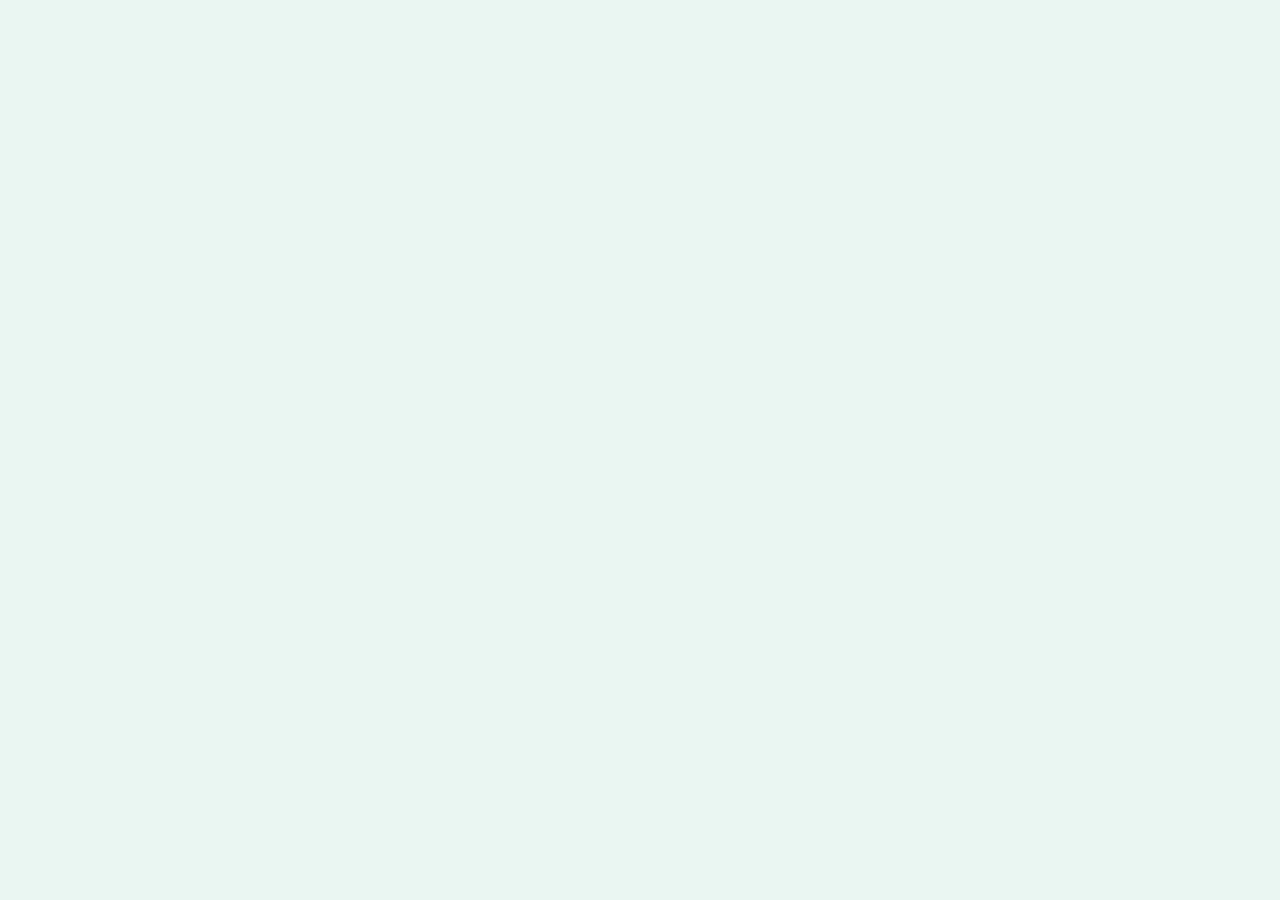
==== index.html @ 56ff5b01 "feat: index.html para GitHub Pages Co-Authored-By: Claude Opus 5.5 <noreply@anthropic.com>" ====
<!DOCTYPE html>
<html lang="es">
<head>
<meta charset="utf-8">
<meta name="viewport" content="width=device-width, initial-scale=1">
<title>Atardecer Deportivo — rediseño</title>
<meta http-equiv="refresh" content="0; url=Atardecer%20Deportivo%20-%20Pizarra.dc.html">
<style>body{margin:0;background:#0F1220;color:#fff;font:16px Inter,system-ui,sans-serif;display:grid;place-items:center;min-height:100vh}a{color:#9BE15D}</style>
</head>
<body>
<p><a href="Atardecer%20Deportivo%20-%20Pizarra.dc.html">Ver diseño Pizarra</a> · <a href="Atardecer%20Deportivo%20-%203%20Ideas.dc.html">Ver las 3 ideas</a></p>
</body>
</html>
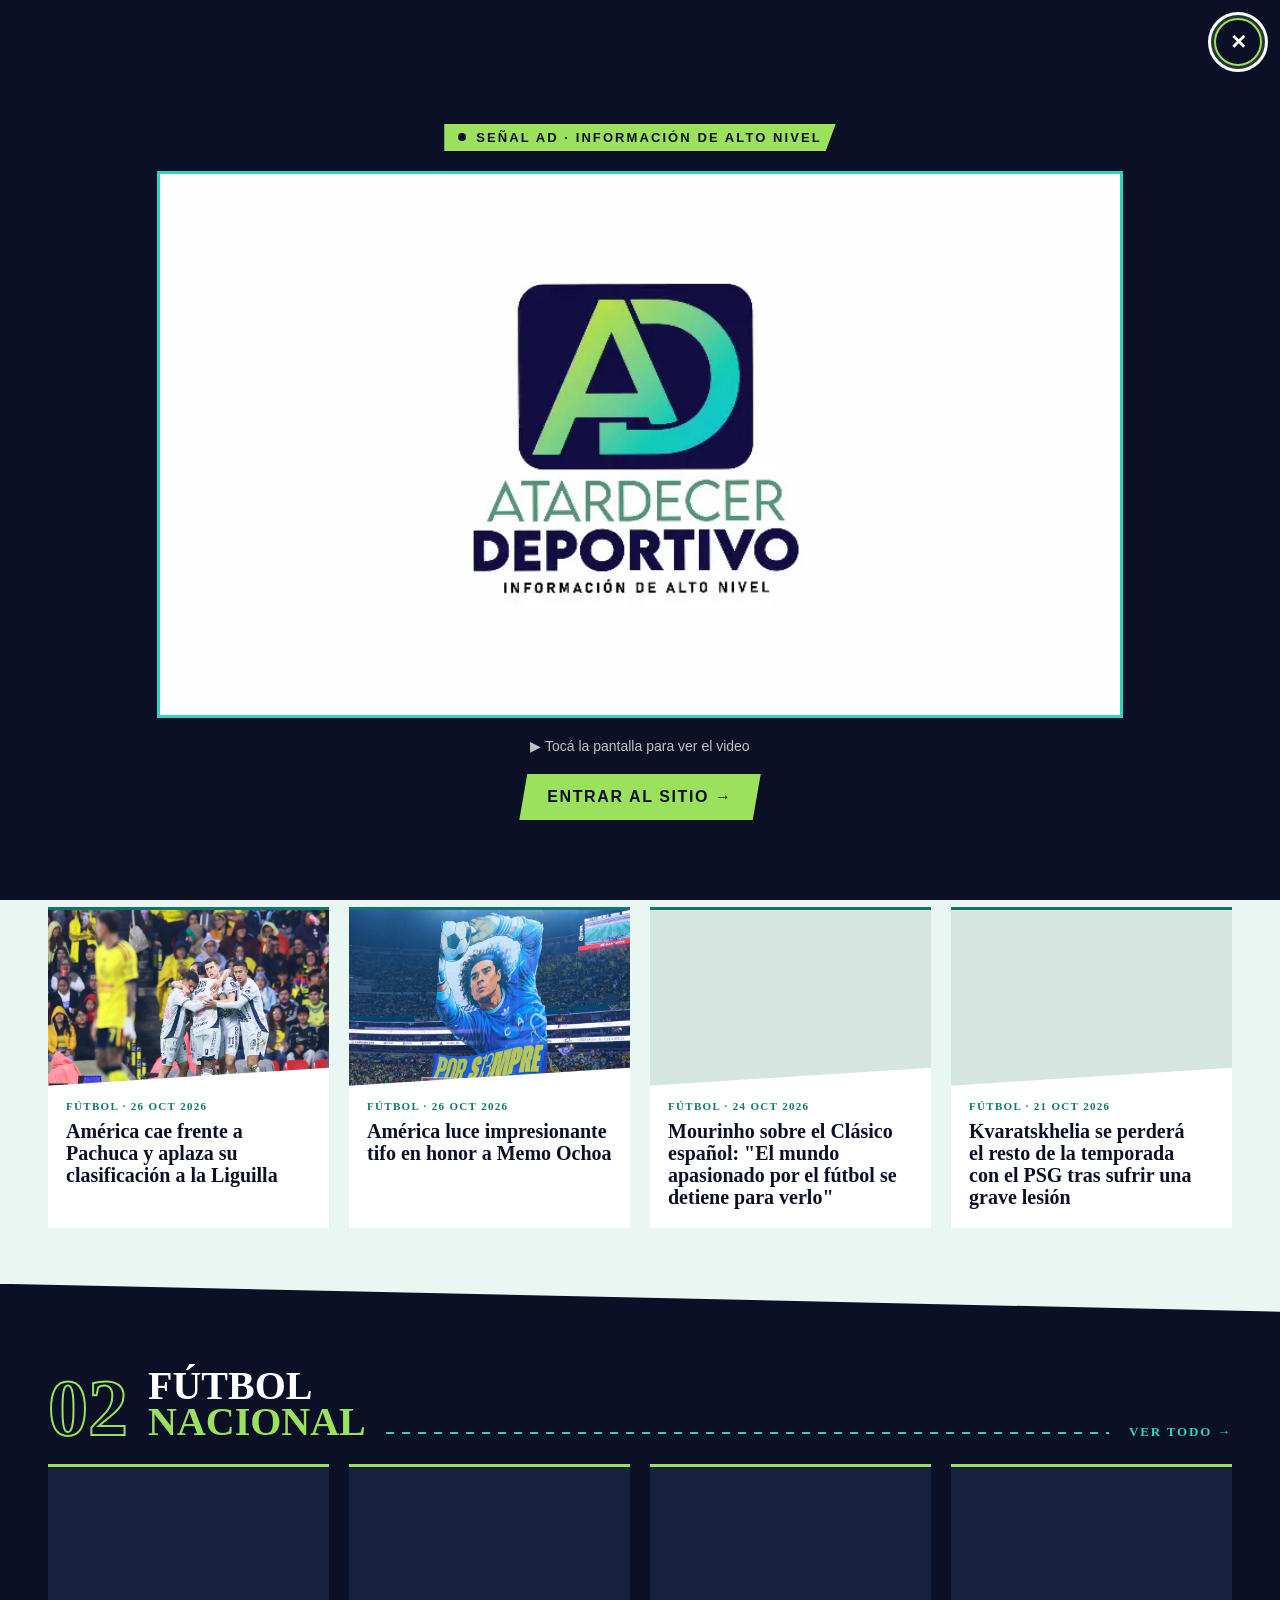
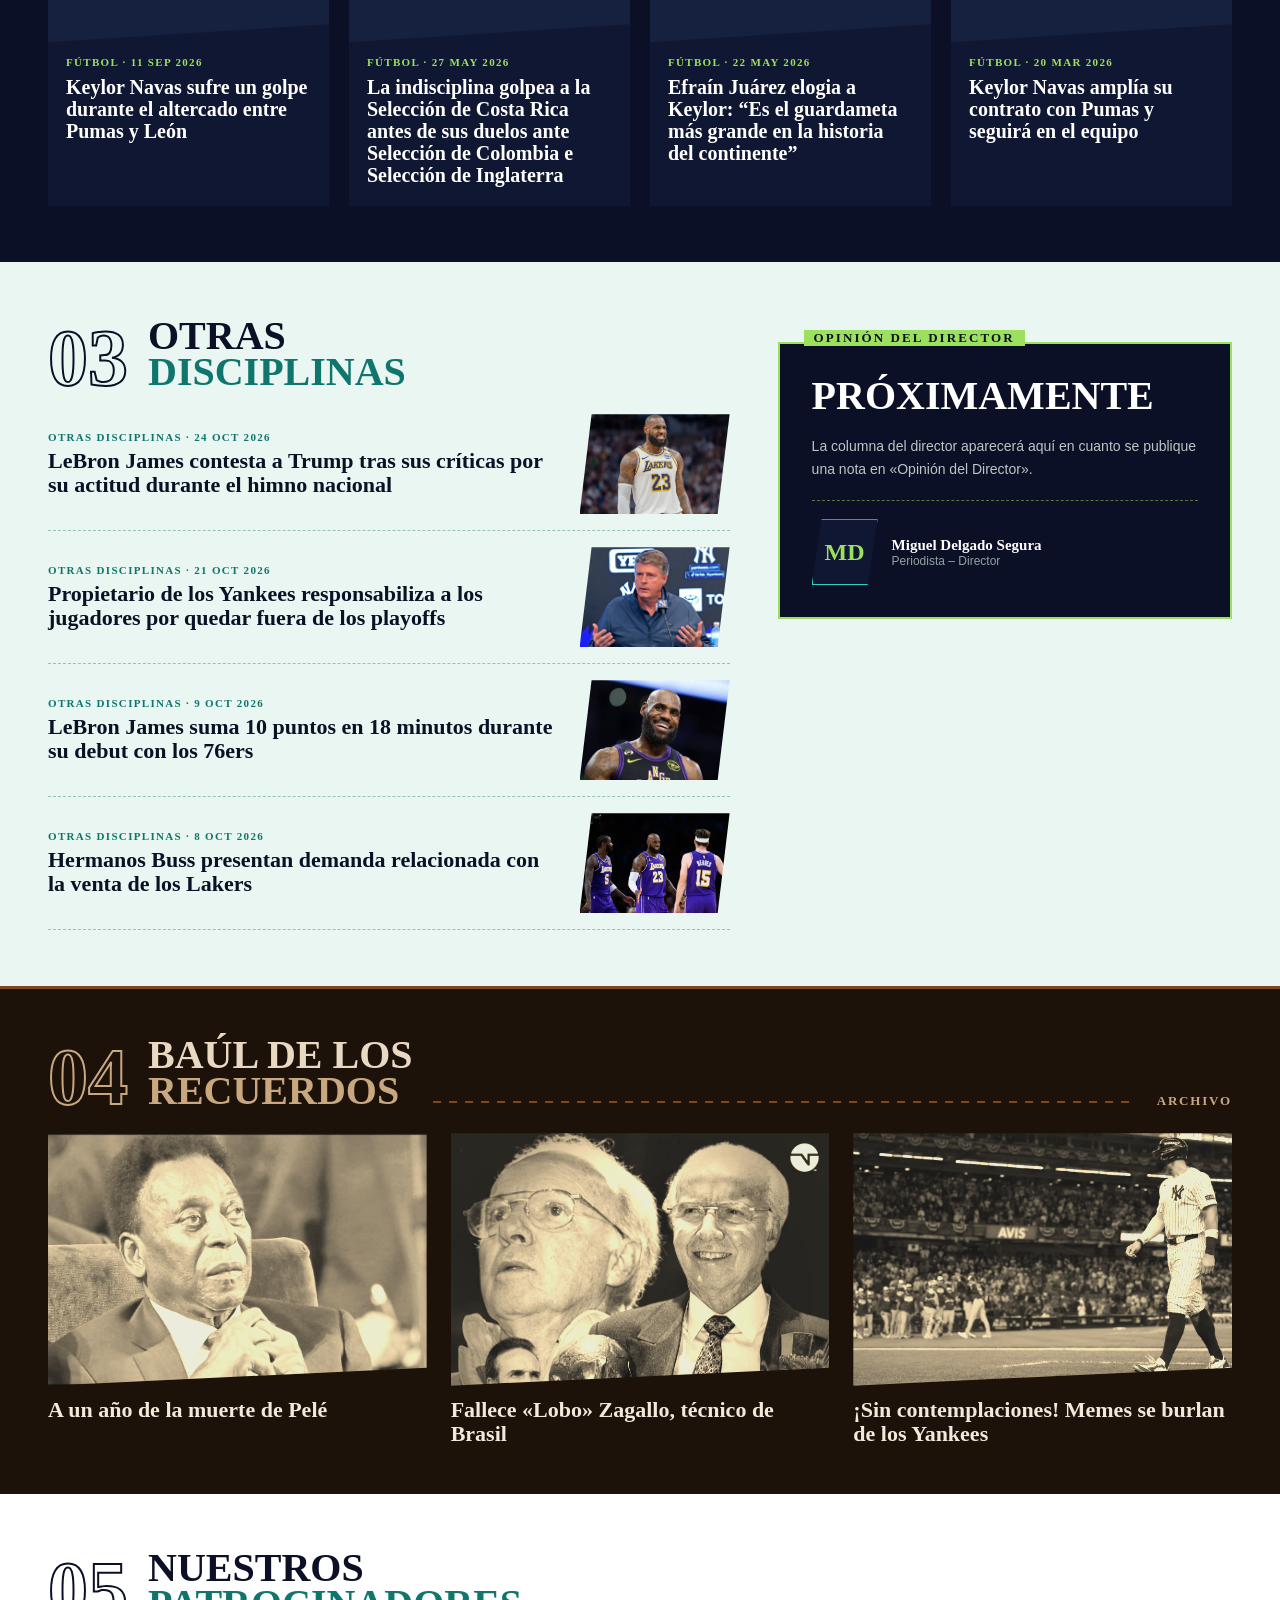
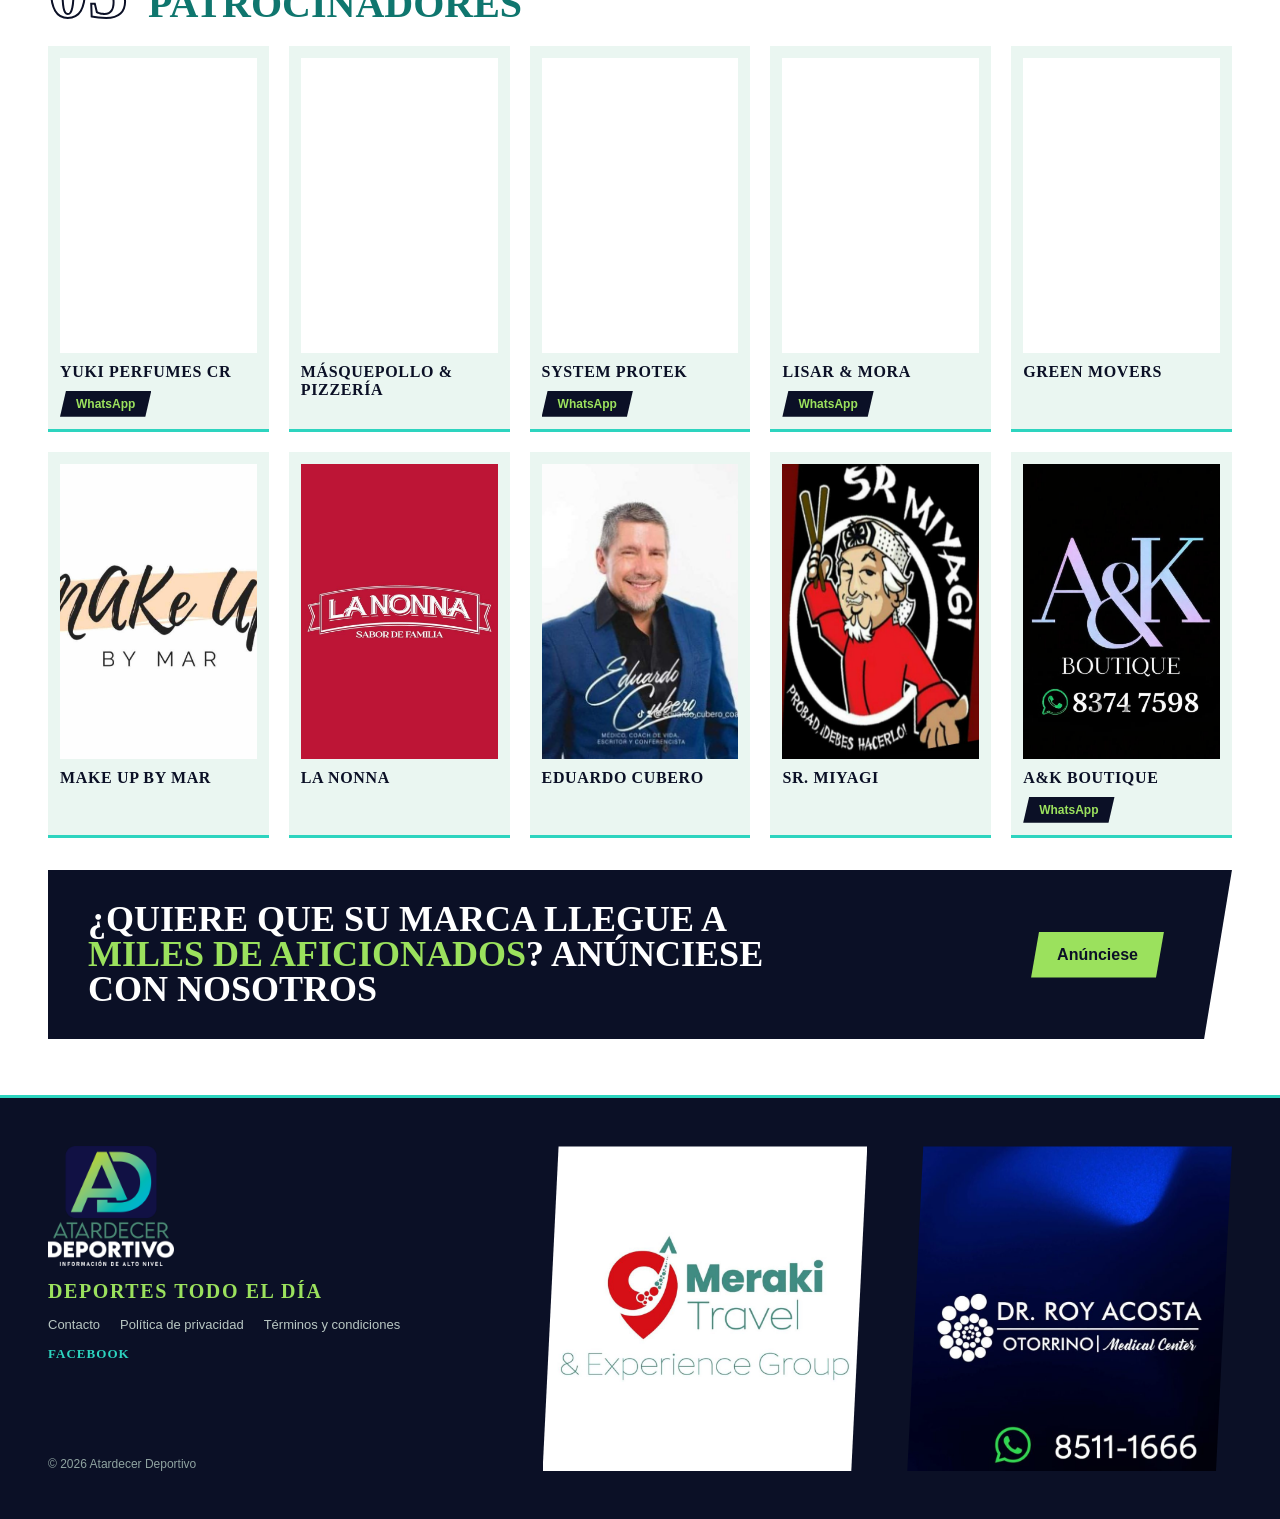
==== commit 87bbba90: "perf: portada pre-armada y video de entrada que siempre arranca - index.html ahora es la portada Piz" ====
--- a/index.html
+++ b/index.html
@@ -3,11 +3,286 @@
 <head>
 <meta charset="utf-8">
 <meta name="viewport" content="width=device-width, initial-scale=1">
-<title>Atardecer Deportivo — rediseño</title>
-<meta http-equiv="refresh" content="0; url=Atardecer%20Deportivo%20-%20Pizarra.dc.html">
-<style>body{margin:0;background:#0F1220;color:#fff;font:16px Inter,system-ui,sans-serif;display:grid;place-items:center;min-height:100vh}a{color:#9BE15D}</style>
+<title>Atardecer Deportivo — Información de alto nivel</title>
+<meta name="description" content="Fútbol nacional, internacional y otras disciplinas, todos los días.">
+<link rel="preload" as="image" href="assets/video/senal-atardecer.webp">
+<link rel="preconnect" href="https://fonts.googleapis.com">
+<link href="https://fonts.googleapis.com/css2?family=Barlow+Condensed:wght@600;700;800&family=Inter:wght@400;500;600;700&family=Oswald:wght@500;600;700&display=swap" rel="stylesheet">
+<style>
+body{margin:0;background:#EAF6F1;font-family:Inter,sans-serif;color:#0F1220}
+a{color:#C2410C;text-decoration:none}a:hover{color:#9A3412}
+@keyframes ticker{from{transform:translateX(0)}to{transform:translateX(-50%)}}
+img{display:block}
+html{scroll-behavior:smooth}
+[id]{scroll-margin-top:12px}
+.pz-nav a{color:inherit;border-bottom:3px solid transparent;padding-bottom:4px}
+.pz-nav a:hover,.pz-nav a.pz-active{color:#9BE15D;border-bottom-color:#9BE15D}
+.pz-flash{outline:3px solid #9BE15D;outline-offset:4px}
+.pz-sbox{position:fixed;inset:0;z-index:100;background:rgba(11,16,38,.72);display:flex;justify-content:center;align-items:flex-start;padding:72px 16px 16px}
+.pz-sbox[hidden]{display:none}
+.pz-spanel{width:100%;max-width:640px;background:#0B1026;border:2px solid #2DD4BF;color:#fff;font-family:Inter,sans-serif}
+.pz-spanel input{width:100%;box-sizing:border-box;border:0;border-bottom:1px solid rgba(255,255,255,.15);background:transparent;color:#fff;font:600 18px Inter,sans-serif;padding:16px 18px;outline:none}
+.pz-spanel ul{list-style:none;margin:0;padding:6px 0;max-height:60vh;overflow:auto}
+.pz-spanel li button{all:unset;display:block;width:100%;box-sizing:border-box;padding:10px 18px;font:700 17px/1.2 'Barlow Condensed',sans-serif;cursor:pointer}
+.pz-spanel li button:hover,.pz-spanel li button:focus{background:#16203F;color:#9BE15D}
+.pz-spanel .pz-empty{padding:12px 18px;color:#8FA3A0;font-size:14px}
+@media (prefers-reduced-motion:reduce){html{scroll-behavior:auto}}
+
+/* ---- Tablet y teléfono: los estilos del diseño van en línea, por eso estas reglas usan !important ---- */
+@media (max-width:1100px){
+.pz-grid4{grid-template-columns:repeat(2,1fr)!important}
+.pz-grid5{grid-template-columns:repeat(3,1fr)!important}
+.pz-hero-title{font-size:44px!important}
+.pz-nav{gap:16px!important;font-size:14px!important}
+}
+@media (max-width:900px){
+.pz-col,.pz-page{width:100%!important;min-width:0}
+.pz-topbar{padding:8px 16px!important}
+.pz-mainbar{padding:10px 16px 0!important;flex-wrap:wrap;gap:8px!important}
+.pz-logo{height:64px!important;margin:0!important}
+.pz-nav{order:3;width:100%;overflow-x:auto;gap:20px!important;padding:6px 0 10px;scrollbar-width:none;-webkit-overflow-scrolling:touch}
+.pz-nav::-webkit-scrollbar{display:none}
+.pz-nav>a{flex:none}
+.pz-ticker-label{padding:8px 16px!important;font-size:12px!important}
+.pz-hero{grid-template-columns:1fr!important}
+.pz-hero-main{clip-path:none!important;aspect-ratio:auto!important}
+.pz-hero-main>img{aspect-ratio:16/10;height:auto!important}
+.pz-hero-box{position:static!important;clip-path:none!important;padding:20px 16px 24px!important}
+.pz-hero-title{font-size:34px!important}
+.pz-hero-side{margin-left:0!important;padding:0 16px!important}
+.pz-side-item{grid-template-columns:36px 1fr 84px!important;gap:12px!important}
+.pz-side-num{font-size:32px!important}
+.pz-pad{padding-left:16px!important;padding-right:16px!important}
+.pz-sec{padding-top:40px!important}
+.pz-dark,.pz-baul{margin-top:40px!important}
+.pz-dark{padding-top:56px!important;padding-bottom:40px!important;clip-path:polygon(0 0,100% 16px,100% 100%,0 100%)!important}
+.pz-baul,.pz-sponsors{padding-top:40px!important;padding-bottom:40px!important}
+.pz-head{gap:12px!important}
+.pz-num{font-size:52px!important}
+.pz-h2{font-size:28px!important}
+.pz-line{display:none!important}
+.pz-split{grid-template-columns:1fr!important;gap:32px!important}
+.pz-row{grid-template-columns:1fr 110px!important;gap:14px!important}
+.pz-opinion{padding:28px 20px 24px!important}
+.pz-op-title{font-size:30px!important}
+.pz-grid3{grid-template-columns:1fr!important}
+.pz-cta{flex-direction:column;align-items:flex-start!important;clip-path:none!important;padding:24px!important}
+.pz-cta-text{font-size:26px!important}
+.pz-cta-btn{margin-right:0!important}
+.pz-footer{grid-template-columns:1fr 1fr!important;gap:24px!important;padding:32px 16px!important}
+.pz-footer>div:first-child{grid-column:1/-1}
+.pz-foot-links{flex-wrap:wrap;gap:8px 20px!important}
+}
+@media (max-width:600px){
+.pz-grid4{grid-template-columns:1fr!important}
+.pz-grid5{grid-template-columns:repeat(2,1fr)!important}
+.pz-topbar>span{display:none}
+.pz-topbar{justify-content:flex-end!important}
+.pz-hero-title{font-size:30px!important}
+}
+@media (prefers-reduced-motion:reduce){.pz-ticker-track{animation:none!important}}
+</style>
+<style>
+/* Portada de entrada: video de marca a pantalla completa, una vez por visita */
+html.ad-intro-open{overflow:hidden}
+/* lo que se anima detrás se detiene mientras corre el video, para no robarle cuadros */
+html.ad-intro-open .pz-ticker-track,html.ad-intro-open .ticker__items{animation-play-state:paused!important}
+.ad-intro{position:fixed;inset:0;z-index:1000;background:#0B1026;display:flex;flex-direction:column;align-items:center;justify-content:center;gap:20px;padding:72px 16px 28px;font-family:Inter,sans-serif;color:#fff;cursor:pointer;transition:opacity .3s ease}
+.ad-intro.is-leaving{opacity:0}
+.ad-intro__kicker{display:flex;align-items:center;gap:10px;background:#9BE15D;color:#0B1026;font:800 13px 'Barlow Condensed',sans-serif;text-transform:uppercase;letter-spacing:.16em;padding:6px 14px;clip-path:polygon(0 0,100% 0,calc(100% - 10px) 100%,0 100%)}
+.ad-intro__dot{width:8px;height:8px;border-radius:50%;background:#0B1026}
+.ad-intro__frame{position:relative;width:min(960px,100%,calc((100vh - 230px) * 1.774));width:min(960px,100%,calc((100svh - 230px) * 1.774));border:3px solid #2DD4BF;background:#fff}
+.ad-intro__video{display:block;width:100%;height:auto;aspect-ratio:848/478;background:#fff}
+.ad-intro__bar{position:absolute;left:0;bottom:0;height:5px;width:100%;background:#9BE15D;transform-origin:left;transform:scaleX(0);transition:transform .25s linear}
+.ad-intro__hint{font-size:14px;color:#B9C7C3}
+.ad-intro__hint[hidden]{display:none}
+.ad-intro__enter{border:0;cursor:pointer;background:#9BE15D;color:#0B1026;font:800 16px 'Barlow Condensed',sans-serif;text-transform:uppercase;letter-spacing:.1em;padding:14px 28px;clip-path:polygon(8px 0,100% 0,calc(100% - 8px) 100%,0 100%)}
+.ad-intro.is-ended .ad-intro__enter{animation:ad-intro-pulse 1.2s ease-in-out infinite}
+@keyframes ad-intro-pulse{50%{transform:scale(1.06)}}
+.ad-intro__close{position:absolute;top:18px;right:18px;width:48px;height:48px;border-radius:50%;border:2px solid #9BE15D;background:#0B1026;color:#fff;font:700 20px/1 Inter,sans-serif;cursor:pointer;display:grid;place-items:center;box-shadow:0 0 0 4px rgba(155,225,93,.18)}
+.ad-intro__close:hover{background:#9BE15D;color:#0B1026}
+.ad-intro button:focus-visible{outline:3px solid #fff;outline-offset:3px}
+@media (max-width:600px){.ad-intro{gap:16px;padding-top:80px}.ad-intro__close{top:14px;right:14px}.ad-intro__enter{font-size:15px;padding:12px 22px}}
+@media (prefers-reduced-motion:reduce){.ad-intro{transition:none}.ad-intro.is-ended .ad-intro__enter{animation:none}.ad-intro__bar{transition:none}}
+</style>
 </head>
 <body>
-<p><a href="Atardecer%20Deportivo%20-%20Pizarra.dc.html">Ver diseño Pizarra</a> · <a href="Atardecer%20Deportivo%20-%203%20Ideas.dc.html">Ver las 3 ideas</a></p>
+<div id="ad-intro" class="ad-intro" role="dialog" aria-modal="true" aria-label="Presentación de Atardecer Deportivo">
+  <span class="ad-intro__kicker"><span class="ad-intro__dot"></span>Señal AD · Información de alto nivel</span>
+  <div class="ad-intro__frame">
+    <video class="ad-intro__video" data-src="assets/video/senal-atardecer.mp4" poster="assets/video/senal-atardecer.webp" muted playsinline preload="auto" width="848" height="478" aria-label="Video de presentación de Atardecer Deportivo"></video>
+    <span class="ad-intro__bar" aria-hidden="true"></span>
+  </div>
+  <span class="ad-intro__hint" hidden>🔊 Tocá la pantalla para escuchar el sonido</span>
+  <button type="button" class="ad-intro__enter">Entrar al sitio →</button>
+  <button type="button" class="ad-intro__close" aria-label="Cerrar y entrar al sitio">✕</button>
+</div>
+<script>
+// Portada de entrada: sale una vez por visita (pestaña). Con la ✕, «Entrar al sitio» o Esc se entra al portal.
+// Arranca de inmediato y con sonido. Si el navegador no permite audio sin un toque previo, arranca sin sonido y el
+// audio se activa —desde el inicio— con el primer toque. Si el teléfono bloquea todo (iPhone en ahorro de batería),
+// el primer toque lo reproduce.
+(() => {
+  const box = document.getElementById('ad-intro');
+  if (!box) return;
+  let seen = false;
+  try { seen = !!sessionStorage.getItem('ad-intro'); } catch (e) { /* sin almacenamiento: se muestra */ }
+  if (seen) { box.remove(); return; }
+  try { sessionStorage.setItem('ad-intro', '1'); } catch (e) { /* idem */ }
+
+  const root = document.documentElement;
+  const v = box.querySelector('.ad-intro__video');
+  const bar = box.querySelector('.ad-intro__bar');
+  const hint = box.querySelector('.ad-intro__hint');
+  const btns = [...box.querySelectorAll('button')];
+  const opener = document.activeElement;
+  root.classList.add('ad-intro-open');
+
+  const say = text => { hint.textContent = text; hint.hidden = !text; };
+  v.src = v.dataset.src;
+  v.muted = false;
+  v.play().then(() => say('')).catch(() => {
+    v.muted = true;
+    v.play()
+      .then(() => say('🔊 Tocá la pantalla para activar el sonido'))
+      .catch(() => say('▶ Tocá la pantalla para ver el video'));
+  });
+
+  // Primer gesto: activa el sonido y vuelve al inicio para que se escuche completo.
+  function unlock(e) {
+    if (e.target.closest && e.target.closest('.ad-intro__close, .ad-intro__enter')) return;
+    if (!v.muted && !v.paused) return;
+    if (v.currentTime > 0.3 || v.ended) v.currentTime = 0;
+    v.muted = false;
+    v.play().then(() => say('')).catch(() => {});
+  }
+  function close() {
+    if (box.classList.contains('is-leaving')) return;
+    v.pause();
+    box.classList.add('is-leaving');
+    root.classList.remove('ad-intro-open');
+    document.removeEventListener('keydown', onKey);
+    setTimeout(() => box.remove(), 300);
+    if (opener && opener.focus) opener.focus();
+  }
+  function onKey(e) {
+    if (e.key === 'Escape') return close();
+    if (e.key === 'Tab') {
+      const i = btns.indexOf(document.activeElement);
+      const next = e.shiftKey ? (i <= 0 ? btns.length - 1 : i - 1) : (i + 1) % btns.length;
+      e.preventDefault();
+      btns[next].focus();
+      return;
+    }
+    if (e.key !== 'Enter' && e.key !== ' ') unlock(e);
+  }
+
+  v.addEventListener('timeupdate', () => { bar.style.transform = 'scaleX(' + (v.currentTime / (v.duration || 10)) + ')'; });
+  v.addEventListener('ended', () => box.classList.add('is-ended'));
+  v.addEventListener('play', () => box.classList.remove('is-ended'));
+  box.addEventListener('click', unlock);
+  box.querySelector('.ad-intro__close').addEventListener('click', close);
+  box.querySelector('.ad-intro__enter').addEventListener('click', close);
+  document.addEventListener('keydown', onKey);
+  box.querySelector('.ad-intro__close').focus({ preventScroll: true });
+})();
+</script>
+<div id="dc-root">
+<div class="sc-host" data-sc-name="Atardecer Deportivo - Pizarra"><div data-dc-tpl="4" id="pizarra" style="display: flex; justify-content: center;">
+  <div data-dc-tpl="5" class="pz-col" style="display: flex; flex-direction: column; gap: 12px;">
+    
+    <div data-dc-tpl="6" id="inicio" class="pz-page" style="width: 100%; max-width: 1280px; background: rgb(234, 246, 241); color: rgb(11, 16, 38); font-family: Inter, sans-serif;">
+      <div data-dc-tpl="7" style="background: rgb(11, 16, 38); color: rgb(255, 255, 255);"><div data-dc-tpl="8" class="pz-topbar" style="display: flex; justify-content: space-between; align-items: center; padding: 8px 48px; font-size: 12px; color: rgb(143, 163, 160); border-bottom: 1px solid rgba(255, 255, 255, 0.08);"><span data-dc-tpl="9" style="text-transform: capitalize;"><span class="sc-interp">jueves, 29 de octubre de 2026</span></span><div data-dc-tpl="10" style="display: flex; gap: 14px; align-items: center;"><a data-dc-tpl="11" href="https://www.facebook.com/atardecerdeportivoCR" target="_blank" rel="noopener" style="color: rgb(255, 255, 255); font-weight: 600;">Facebook</a><a data-dc-tpl="12" href="#anunciese" style="background: rgb(155, 225, 93); color: rgb(11, 16, 38); padding: 6px 14px; font-weight: 700; clip-path: polygon(8px 0px, 100% 0px, calc(100% - 8px) 100%, 0px 100%);">Anúnciese</a></div></div>
+      <div data-dc-tpl="13" class="pz-mainbar" style="display: flex; justify-content: space-between; align-items: center; padding: 16px 48px; gap: 24px;"><img data-dc-tpl="14" src="assets/logo-oscuro.png" alt="Atardecer Deportivo" class="pz-logo" style="height: 92px; width: auto; margin: -14px 0px;" decoding="async"><nav data-dc-tpl="15" class="pz-nav" style="display: flex; gap: 26px; font: 700 15px &quot;Barlow Condensed&quot;; text-transform: uppercase; letter-spacing: 0.08em; white-space: nowrap;"><a data-dc-tpl="16" href="#inicio" class="pz-active">Inicio</a><a data-dc-tpl="17" href="#nacional">Fútbol Nacional</a><a data-dc-tpl="18" href="#internacional">Fútbol Internacional</a><a data-dc-tpl="19" href="#otras">Otras Disciplinas</a><a data-dc-tpl="20" href="#baul">Baúl de los Recuerdos</a><a data-dc-tpl="21" href="#opinion">Opinión del Director</a><a data-dc-tpl="22" href="#contacto">Contacto</a></nav><button data-dc-tpl="23" type="button" class="pz-search" aria-label="Buscar en la portada" style="background: none; cursor: pointer; padding: 0px; width: 38px; height: 38px; border: 2px solid rgb(45, 212, 191); color: rgb(45, 212, 191); display: grid; place-items: center; font-size: 15px; clip-path: polygon(6px 0px, 100% 0px, calc(100% - 6px) 100%, 0px 100%);">⌕</button></div></div>
+      <div data-dc-tpl="24" style="display: flex; overflow: hidden; background: rgb(45, 212, 191); color: rgb(11, 16, 38);"><span data-dc-tpl="25" class="pz-ticker-label" style="background: rgb(155, 225, 93); font: 800 14px &quot;Barlow Condensed&quot;; text-transform: uppercase; letter-spacing: 0.14em; padding: 10px 28px 10px 48px; flex: 0 0 auto; white-space: nowrap; clip-path: polygon(0px 0px, 100% 0px, calc(100% - 14px) 100%, 0px 100%);">Última hora</span><div data-dc-tpl="26" style="overflow: hidden; flex: 1 1 0%; display: flex; align-items: center;"><div data-dc-tpl="27" class="pz-ticker-track" style="display: flex; gap: 56px; white-space: nowrap; animation: 40s linear 0s infinite normal none running ticker; font: 700 14px &quot;Barlow Condensed&quot;; text-transform: uppercase; letter-spacing: 0.04em;"><span data-dc-tpl="29" style="display: flex; gap: 16px;"><span data-dc-tpl="30">//</span><span class="sc-interp">Barcelona: Flick convoca a 3 canteranos para suplir las 6 bajas por lesión</span></span><span data-dc-tpl="29" style="display: flex; gap: 16px;"><span data-dc-tpl="30">//</span><span class="sc-interp">¡Milwaukee hace historia! Los Cerveceros conquistan su primer título de la Serie Mundial</span></span><span data-dc-tpl="29" style="display: flex; gap: 16px;"><span data-dc-tpl="30">//</span><span class="sc-interp">Lamine Yamal se pronuncia en redes sociales luego de quedarse sin el Balón de Oro 2026</span></span><span data-dc-tpl="29" style="display: flex; gap: 16px;"><span data-dc-tpl="30">//</span><span class="sc-interp">Cuti Romero señala a Julián Álvarez como su elegido para llevar la camiseta '10' de Argentina</span></span><span data-dc-tpl="29" style="display: flex; gap: 16px;"><span data-dc-tpl="30">//</span><span class="sc-interp">Bahía condena a Neymar por presunto "abuso verbal" tras ser expulsado por cubrirse la boca</span></span><span data-dc-tpl="29" style="display: flex; gap: 16px;"><span data-dc-tpl="30">//</span><span class="sc-interp">América cae frente a Pachuca y aplaza su clasificación a la Liguilla</span></span><span data-dc-tpl="29" style="display: flex; gap: 16px;"><span data-dc-tpl="30">//</span><span class="sc-interp">Barcelona: Flick convoca a 3 canteranos para suplir las 6 bajas por lesión</span></span><span data-dc-tpl="29" style="display: flex; gap: 16px;"><span data-dc-tpl="30">//</span><span class="sc-interp">¡Milwaukee hace historia! Los Cerveceros conquistan su primer título de la Serie Mundial</span></span><span data-dc-tpl="29" style="display: flex; gap: 16px;"><span data-dc-tpl="30">//</span><span class="sc-interp">Lamine Yamal se pronuncia en redes sociales luego de quedarse sin el Balón de Oro 2026</span></span><span data-dc-tpl="29" style="display: flex; gap: 16px;"><span data-dc-tpl="30">//</span><span class="sc-interp">Cuti Romero señala a Julián Álvarez como su elegido para llevar la camiseta '10' de Argentina</span></span><span data-dc-tpl="29" style="display: flex; gap: 16px;"><span data-dc-tpl="30">//</span><span class="sc-interp">Bahía condena a Neymar por presunto "abuso verbal" tras ser expulsado por cubrirse la boca</span></span><span data-dc-tpl="29" style="display: flex; gap: 16px;"><span data-dc-tpl="30">//</span><span class="sc-interp">América cae frente a Pachuca y aplaza su clasificación a la Liguilla</span></span></div></div></div>
+
+      <div data-dc-tpl="31" class="pz-hero" style="display: grid; grid-template-columns: 3fr 2fr; gap: 0px; position: relative;">
+        <div data-dc-tpl="32" class="pz-hero-main" style="position: relative; aspect-ratio: 16 / 10; background: rgb(16, 23, 51); overflow: hidden; clip-path: polygon(0px 0px, 100% 0px, calc(100% - 72px) 100%, 0px 100%);"><img data-dc-tpl="33" src="assets/wp/2026/10/Hansi-29.jpg" style="width: 100%; height: 100%; object-fit: cover;" fetchpriority="high" decoding="async"><div data-dc-tpl="34" class="pz-hero-box" style="position: absolute; left: 0px; bottom: 0px; right: 72px; background: rgb(11, 16, 38); color: rgb(255, 255, 255); padding: 28px 48px 32px; display: flex; flex-direction: column; gap: 12px; clip-path: polygon(0px 0px, 100% 0px, calc(100% - 52px) 100%, 0px 100%);"><span data-dc-tpl="35" style="align-self: flex-start; background: rgb(155, 225, 93); color: rgb(11, 16, 38); font: 800 12px &quot;Barlow Condensed&quot;; text-transform: uppercase; letter-spacing: 0.14em; padding: 4px 10px;"><span class="sc-interp">Fútbol Internacional</span></span><h1 data-dc-tpl="36" class="pz-hero-title" style="margin: 0px; font: 800 54px / 0.98 &quot;Barlow Condensed&quot;; text-transform: uppercase; text-wrap: pretty; max-width: 640px;"><span class="sc-interp">Barcelona: Flick convoca a 3 canteranos para suplir las 6 bajas por lesión</span></h1><span data-dc-tpl="37" style="font-size: 13px; color: rgb(143, 163, 160);"><span class="sc-interp">29 oct 2026</span> · Miguel Delgado Segura</span></div></div>
+        <div data-dc-tpl="38" class="pz-hero-side" style="display: flex; flex-direction: column; padding: 12px 48px 12px 0px; margin-left: -40px; background: rgb(234, 246, 241);"><div data-dc-tpl="40" class="pz-side-item" style="display: grid; grid-template-columns: 56px 1fr 96px; gap: 16px; padding: 18px 0px; border-bottom: 1px dashed rgba(15, 118, 110, 0.4); flex: 1 1 0%; align-items: center;"><span data-dc-tpl="41" class="pz-side-num" style="font: 800 44px / 1 &quot;Barlow Condensed&quot;; color: transparent; -webkit-text-stroke: 1.5px rgb(15, 118, 110);">0<span class="sc-interp">1</span></span><div data-dc-tpl="42" style="display: flex; flex-direction: column; gap: 6px;"><span data-dc-tpl="43" style="font: 700 11px Inter; text-transform: uppercase; letter-spacing: 0.12em; color: rgb(15, 118, 110);"><span class="sc-interp">Otras Disciplinas</span></span><span data-dc-tpl="44" class="pz-t" style="font: 700 20px / 1.1 &quot;Barlow Condensed&quot;; text-wrap: pretty;"><span class="sc-interp">¡Milwaukee hace historia! Los Cerveceros conquistan su primer título de la Serie Mundial</span></span><span data-dc-tpl="45" style="font-size: 11px; color: rgb(75, 107, 99);"><span class="sc-interp">29 oct 2026</span></span></div><div data-dc-tpl="46" style="aspect-ratio: 1 / 1; background: rgb(212, 230, 223); overflow: hidden; clip-path: polygon(12px 0px, 100% 0px, calc(100% - 12px) 100%, 0px 100%);"><img data-dc-tpl="47" src="assets/wp/2026/10/Beis-1.png" style="width: 100%; height: 100%; object-fit: cover;" loading="lazy" decoding="async"></div></div><div data-dc-tpl="40" class="pz-side-item" style="display: grid; grid-template-columns: 56px 1fr 96px; gap: 16px; padding: 18px 0px; border-bottom: 1px dashed rgba(15, 118, 110, 0.4); flex: 1 1 0%; align-items: center;"><span data-dc-tpl="41" class="pz-side-num" style="font: 800 44px / 1 &quot;Barlow Condensed&quot;; color: transparent; -webkit-text-stroke: 1.5px rgb(15, 118, 110);">0<span class="sc-interp">2</span></span><div data-dc-tpl="42" style="display: flex; flex-direction: column; gap: 6px;"><span data-dc-tpl="43" style="font: 700 11px Inter; text-transform: uppercase; letter-spacing: 0.12em; color: rgb(77, 124, 15);"><span class="sc-interp">Fútbol Internacional</span></span><span data-dc-tpl="44" class="pz-t" style="font: 700 20px / 1.1 &quot;Barlow Condensed&quot;; text-wrap: pretty;"><span class="sc-interp">Lamine Yamal se pronuncia en redes sociales luego de quedarse sin el Balón de Oro 2026</span></span><span data-dc-tpl="45" style="font-size: 11px; color: rgb(75, 107, 99);"><span class="sc-interp">27 oct 2026</span></span></div><div data-dc-tpl="46" style="aspect-ratio: 1 / 1; background: rgb(212, 230, 223); overflow: hidden; clip-path: polygon(12px 0px, 100% 0px, calc(100% - 12px) 100%, 0px 100%);"><img data-dc-tpl="47" src="assets/wp/2026/10/Yamal-hoy.jpg" style="width: 100%; height: 100%; object-fit: cover;" loading="lazy" decoding="async"></div></div><div data-dc-tpl="40" class="pz-side-item" style="display: grid; grid-template-columns: 56px 1fr 96px; gap: 16px; padding: 18px 0px; border-bottom: 1px dashed rgba(15, 118, 110, 0.4); flex: 1 1 0%; align-items: center;"><span data-dc-tpl="41" class="pz-side-num" style="font: 800 44px / 1 &quot;Barlow Condensed&quot;; color: transparent; -webkit-text-stroke: 1.5px rgb(15, 118, 110);">0<span class="sc-interp">3</span></span><div data-dc-tpl="42" style="display: flex; flex-direction: column; gap: 6px;"><span data-dc-tpl="43" style="font: 700 11px Inter; text-transform: uppercase; letter-spacing: 0.12em; color: rgb(77, 124, 15);"><span class="sc-interp">Fútbol Internacional</span></span><span data-dc-tpl="44" class="pz-t" style="font: 700 20px / 1.1 &quot;Barlow Condensed&quot;; text-wrap: pretty;"><span class="sc-interp">Cuti Romero señala a Julián Álvarez como su elegido para llevar la camiseta '10' de Argentina</span></span><span data-dc-tpl="45" style="font-size: 11px; color: rgb(75, 107, 99);"><span class="sc-interp">27 oct 2026</span></span></div><div data-dc-tpl="46" style="aspect-ratio: 1 / 1; background: rgb(212, 230, 223); overflow: hidden; clip-path: polygon(12px 0px, 100% 0px, calc(100% - 12px) 100%, 0px 100%);"><img data-dc-tpl="47" src="assets/wp/2026/10/Julian-Alvarez.avif" style="width: 100%; height: 100%; object-fit: cover;" loading="lazy" decoding="async"></div></div><div data-dc-tpl="40" class="pz-side-item" style="display: grid; grid-template-columns: 56px 1fr 96px; gap: 16px; padding: 18px 0px; border-bottom: 1px dashed rgba(15, 118, 110, 0.4); flex: 1 1 0%; align-items: center;"><span data-dc-tpl="41" class="pz-side-num" style="font: 800 44px / 1 &quot;Barlow Condensed&quot;; color: transparent; -webkit-text-stroke: 1.5px rgb(15, 118, 110);">0<span class="sc-interp">4</span></span><div data-dc-tpl="42" style="display: flex; flex-direction: column; gap: 6px;"><span data-dc-tpl="43" style="font: 700 11px Inter; text-transform: uppercase; letter-spacing: 0.12em; color: rgb(77, 124, 15);"><span class="sc-interp">Fútbol Internacional</span></span><span data-dc-tpl="44" class="pz-t" style="font: 700 20px / 1.1 &quot;Barlow Condensed&quot;; text-wrap: pretty;"><span class="sc-interp">Bahía condena a Neymar por presunto "abuso verbal" tras ser expulsado por cubrirse la boca</span></span><span data-dc-tpl="45" style="font-size: 11px; color: rgb(75, 107, 99);"><span class="sc-interp">26 oct 2026</span></span></div><div data-dc-tpl="46" style="aspect-ratio: 1 / 1; background: rgb(212, 230, 223); overflow: hidden; clip-path: polygon(12px 0px, 100% 0px, calc(100% - 12px) 100%, 0px 100%);"><img data-dc-tpl="47" src="assets/wp/2026/10/Neymar-expulsado.jpg" style="width: 100%; height: 100%; object-fit: cover;" loading="lazy" decoding="async"></div></div></div>
+      </div>
+
+      <div data-dc-tpl="48" id="internacional" class="pz-pad pz-sec" style="padding: 56px 48px 0px;"><div data-dc-tpl="49" class="pz-head" style="display: flex; align-items: flex-end; gap: 20px; margin-bottom: 24px;"><span data-dc-tpl="50" class="pz-num" style="font: 800 80px / 0.8 &quot;Barlow Condensed&quot;; color: transparent; -webkit-text-stroke: 2px rgb(11, 16, 38);">01</span><h2 data-dc-tpl="51" class="pz-h2" style="margin: 0px; font: 800 40px / 0.9 &quot;Barlow Condensed&quot;; text-transform: uppercase;">Fútbol<br data-dc-tpl="52"><span data-dc-tpl="53" style="color: rgb(15, 118, 110);">Internacional</span></h2><span data-dc-tpl="54" class="pz-line" style="height: 2px; flex: 1 1 0%; background: repeating-linear-gradient(90deg, rgb(15, 118, 110) 0px, rgb(15, 118, 110) 8px, transparent 8px, transparent 16px); margin-bottom: 6px;"></span><span data-dc-tpl="55" style="font: 700 13px &quot;Barlow Condensed&quot;; text-transform: uppercase; letter-spacing: 0.14em; color: rgb(15, 118, 110);">Ver todo →</span></div>
+        <div data-dc-tpl="56" class="pz-grid4" style="display: grid; grid-template-columns: repeat(4, 1fr); gap: 20px;"><div data-dc-tpl="58" style="background: rgb(255, 255, 255); display: flex; flex-direction: column; border-top: 3px solid rgb(15, 118, 110);"><div data-dc-tpl="59" style="aspect-ratio: 16 / 10; background: rgb(212, 230, 223); overflow: hidden; clip-path: polygon(0px 0px, 100% 0px, 100% calc(100% - 18px), 0px 100%);"><img data-dc-tpl="60" src="assets/wp/2026/10/Pachiuca-America.avif" style="width: 100%; height: 100%; object-fit: cover;" loading="lazy" decoding="async"></div><div data-dc-tpl="61" style="padding: 14px 18px 20px; display: flex; flex-direction: column; gap: 8px;"><span data-dc-tpl="62" style="font: 700 11px Inter; text-transform: uppercase; letter-spacing: 0.12em; color: rgb(15, 118, 110);">Fútbol · <span class="sc-interp">26 oct 2026</span></span><span data-dc-tpl="63" class="pz-t" style="font: 700 20px / 1.1 &quot;Barlow Condensed&quot;; text-wrap: pretty;"><span class="sc-interp">América cae frente a Pachuca y aplaza su clasificación a la Liguilla</span></span></div></div><div data-dc-tpl="58" style="background: rgb(255, 255, 255); display: flex; flex-direction: column; border-top: 3px solid rgb(15, 118, 110);"><div data-dc-tpl="59" style="aspect-ratio: 16 / 10; background: rgb(212, 230, 223); overflow: hidden; clip-path: polygon(0px 0px, 100% 0px, 100% calc(100% - 18px), 0px 100%);"><img data-dc-tpl="60" src="assets/wp/2026/10/Memo-Tifo.webp" style="width: 100%; height: 100%; object-fit: cover;" loading="lazy" decoding="async"></div><div data-dc-tpl="61" style="padding: 14px 18px 20px; display: flex; flex-direction: column; gap: 8px;"><span data-dc-tpl="62" style="font: 700 11px Inter; text-transform: uppercase; letter-spacing: 0.12em; color: rgb(15, 118, 110);">Fútbol · <span class="sc-interp">26 oct 2026</span></span><span data-dc-tpl="63" class="pz-t" style="font: 700 20px / 1.1 &quot;Barlow Condensed&quot;; text-wrap: pretty;"><span class="sc-interp">América luce impresionante tifo en honor a Memo Ochoa</span></span></div></div><div data-dc-tpl="58" style="background: rgb(255, 255, 255); display: flex; flex-direction: column; border-top: 3px solid rgb(15, 118, 110);"><div data-dc-tpl="59" style="aspect-ratio: 16 / 10; background: rgb(212, 230, 223); overflow: hidden; clip-path: polygon(0px 0px, 100% 0px, 100% calc(100% - 18px), 0px 100%);"><img data-dc-tpl="60" src="assets/wp/2026/10/Mou-24.webp" style="width: 100%; height: 100%; object-fit: cover;" loading="lazy" decoding="async"></div><div data-dc-tpl="61" style="padding: 14px 18px 20px; display: flex; flex-direction: column; gap: 8px;"><span data-dc-tpl="62" style="font: 700 11px Inter; text-transform: uppercase; letter-spacing: 0.12em; color: rgb(15, 118, 110);">Fútbol · <span class="sc-interp">24 oct 2026</span></span><span data-dc-tpl="63" class="pz-t" style="font: 700 20px / 1.1 &quot;Barlow Condensed&quot;; text-wrap: pretty;"><span class="sc-interp">Mourinho sobre el Clásico español: "El mundo apasionado por el fútbol se detiene para verlo"</span></span></div></div><div data-dc-tpl="58" style="background: rgb(255, 255, 255); display: flex; flex-direction: column; border-top: 3px solid rgb(15, 118, 110);"><div data-dc-tpl="59" style="aspect-ratio: 16 / 10; background: rgb(212, 230, 223); overflow: hidden; clip-path: polygon(0px 0px, 100% 0px, 100% calc(100% - 18px), 0px 100%);"><img data-dc-tpl="60" src="assets/wp/2026/10/Kva.webp" style="width: 100%; height: 100%; object-fit: cover;" loading="lazy" decoding="async"></div><div data-dc-tpl="61" style="padding: 14px 18px 20px; display: flex; flex-direction: column; gap: 8px;"><span data-dc-tpl="62" style="font: 700 11px Inter; text-transform: uppercase; letter-spacing: 0.12em; color: rgb(15, 118, 110);">Fútbol · <span class="sc-interp">21 oct 2026</span></span><span data-dc-tpl="63" class="pz-t" style="font: 700 20px / 1.1 &quot;Barlow Condensed&quot;; text-wrap: pretty;"><span class="sc-interp">Kvaratskhelia se perderá el resto de la temporada con el PSG tras sufrir una grave lesión</span></span></div></div></div></div>
+
+      <div data-dc-tpl="64" id="nacional" class="pz-pad pz-dark" style="margin-top: 56px; background: rgb(11, 16, 38); color: rgb(255, 255, 255); padding: 84px 48px 56px; clip-path: polygon(0px 0px, 100% 28px, 100% 100%, 0px 100%);"><div data-dc-tpl="65" class="pz-head" style="display: flex; align-items: flex-end; gap: 20px; margin-bottom: 24px;"><span data-dc-tpl="66" class="pz-num" style="font: 800 80px / 0.8 &quot;Barlow Condensed&quot;; color: transparent; -webkit-text-stroke: 2px rgb(155, 225, 93);">02</span><h2 data-dc-tpl="67" class="pz-h2" style="margin: 0px; font: 800 40px / 0.9 &quot;Barlow Condensed&quot;; text-transform: uppercase;">Fútbol<br data-dc-tpl="68"><span data-dc-tpl="69" style="color: rgb(155, 225, 93);">Nacional</span></h2><span data-dc-tpl="70" class="pz-line" style="height: 2px; flex: 1 1 0%; background: repeating-linear-gradient(90deg, rgb(45, 212, 191) 0px, rgb(45, 212, 191) 8px, transparent 8px, transparent 16px); margin-bottom: 6px;"></span><span data-dc-tpl="71" style="font: 700 13px &quot;Barlow Condensed&quot;; text-transform: uppercase; letter-spacing: 0.14em; color: rgb(45, 212, 191);">Ver todo →</span></div>
+        <div data-dc-tpl="72" class="pz-grid4" style="display: grid; grid-template-columns: repeat(4, 1fr); gap: 20px;"><div data-dc-tpl="74" style="background: rgb(16, 23, 51); display: flex; flex-direction: column; border-top: 3px solid rgb(155, 225, 93);"><div data-dc-tpl="75" style="aspect-ratio: 16 / 10; background: rgb(22, 32, 63); overflow: hidden; clip-path: polygon(0px 0px, 100% 0px, 100% calc(100% - 18px), 0px 100%);"><img data-dc-tpl="76" src="assets/wp/2026/09/Navas-golpeado.avif" style="width: 100%; height: 100%; object-fit: cover;" loading="lazy" decoding="async"></div><div data-dc-tpl="77" style="padding: 14px 18px 20px; display: flex; flex-direction: column; gap: 8px;"><span data-dc-tpl="78" style="font: 700 11px Inter; text-transform: uppercase; letter-spacing: 0.12em; color: rgb(155, 225, 93);">Fútbol · <span class="sc-interp">11 sep 2026</span></span><span data-dc-tpl="79" class="pz-t" style="font: 700 20px / 1.1 &quot;Barlow Condensed&quot;; text-wrap: pretty;"><span class="sc-interp">Keylor Navas sufre un golpe durante el altercado entre Pumas y León</span></span></div></div><div data-dc-tpl="74" style="background: rgb(16, 23, 51); display: flex; flex-direction: column; border-top: 3px solid rgb(155, 225, 93);"><div data-dc-tpl="75" style="aspect-ratio: 16 / 10; background: rgb(22, 32, 63); overflow: hidden; clip-path: polygon(0px 0px, 100% 0px, 100% calc(100% - 18px), 0px 100%);"><img data-dc-tpl="76" src="assets/wp/2026/05/Proyecto-Gol.jpg" style="width: 100%; height: 100%; object-fit: cover;" loading="lazy" decoding="async"></div><div data-dc-tpl="77" style="padding: 14px 18px 20px; display: flex; flex-direction: column; gap: 8px;"><span data-dc-tpl="78" style="font: 700 11px Inter; text-transform: uppercase; letter-spacing: 0.12em; color: rgb(155, 225, 93);">Fútbol · <span class="sc-interp">27 may 2026</span></span><span data-dc-tpl="79" class="pz-t" style="font: 700 20px / 1.1 &quot;Barlow Condensed&quot;; text-wrap: pretty;"><span class="sc-interp">La indisciplina golpea a la Selección de Costa Rica antes de sus duelos ante Selección de Colombia e Selección de Inglaterra</span></span></div></div><div data-dc-tpl="74" style="background: rgb(16, 23, 51); display: flex; flex-direction: column; border-top: 3px solid rgb(155, 225, 93);"><div data-dc-tpl="75" style="aspect-ratio: 16 / 10; background: rgb(22, 32, 63); overflow: hidden; clip-path: polygon(0px 0px, 100% 0px, 100% calc(100% - 18px), 0px 100%);"><img data-dc-tpl="76" src="assets/wp/2026/05/Navas-22-de-mayo.jpg" style="width: 100%; height: 100%; object-fit: cover;" loading="lazy" decoding="async"></div><div data-dc-tpl="77" style="padding: 14px 18px 20px; display: flex; flex-direction: column; gap: 8px;"><span data-dc-tpl="78" style="font: 700 11px Inter; text-transform: uppercase; letter-spacing: 0.12em; color: rgb(155, 225, 93);">Fútbol · <span class="sc-interp">22 may 2026</span></span><span data-dc-tpl="79" class="pz-t" style="font: 700 20px / 1.1 &quot;Barlow Condensed&quot;; text-wrap: pretty;"><span class="sc-interp">Efraín Juárez elogia a Keylor: “Es el guardameta más grande en la historia del continente”</span></span></div></div><div data-dc-tpl="74" style="background: rgb(16, 23, 51); display: flex; flex-direction: column; border-top: 3px solid rgb(155, 225, 93);"><div data-dc-tpl="75" style="aspect-ratio: 16 / 10; background: rgb(22, 32, 63); overflow: hidden; clip-path: polygon(0px 0px, 100% 0px, 100% calc(100% - 18px), 0px 100%);"><img data-dc-tpl="76" src="assets/wp/2026/03/Navas-hoy-20.webp" style="width: 100%; height: 100%; object-fit: cover;" loading="lazy" decoding="async"></div><div data-dc-tpl="77" style="padding: 14px 18px 20px; display: flex; flex-direction: column; gap: 8px;"><span data-dc-tpl="78" style="font: 700 11px Inter; text-transform: uppercase; letter-spacing: 0.12em; color: rgb(155, 225, 93);">Fútbol · <span class="sc-interp">20 mar 2026</span></span><span data-dc-tpl="79" class="pz-t" style="font: 700 20px / 1.1 &quot;Barlow Condensed&quot;; text-wrap: pretty;"><span class="sc-interp">Keylor Navas amplía su contrato con Pumas y seguirá en el equipo</span></span></div></div></div></div>
+
+      <div data-dc-tpl="80" id="otras" class="pz-pad pz-sec pz-split" style="padding: 56px 48px 0px; display: grid; grid-template-columns: 3fr 2fr; gap: 48px;">
+        <div data-dc-tpl="81"><div data-dc-tpl="82" class="pz-head" style="display: flex; align-items: flex-end; gap: 20px; margin-bottom: 8px;"><span data-dc-tpl="83" class="pz-num" style="font: 800 80px / 0.8 &quot;Barlow Condensed&quot;; color: transparent; -webkit-text-stroke: 2px rgb(11, 16, 38);">03</span><h2 data-dc-tpl="84" class="pz-h2" style="margin: 0px; font: 800 40px / 0.9 &quot;Barlow Condensed&quot;; text-transform: uppercase;">Otras<br data-dc-tpl="85"><span data-dc-tpl="86" style="color: rgb(15, 118, 110);">Disciplinas</span></h2></div><div data-dc-tpl="88" class="pz-row" style="display: grid; grid-template-columns: 1fr 150px; gap: 18px; padding: 16px 0px; border-bottom: 1px dashed rgba(15, 118, 110, 0.4);"><div data-dc-tpl="89" style="display: flex; flex-direction: column; gap: 6px; justify-content: center;"><span data-dc-tpl="90" style="font: 700 11px Inter; text-transform: uppercase; letter-spacing: 0.12em; color: rgb(15, 118, 110);">Otras Disciplinas · <span class="sc-interp">24 oct 2026</span></span><span data-dc-tpl="91" class="pz-t" style="font: 700 22px / 1.1 &quot;Barlow Condensed&quot;; text-wrap: pretty;"><span class="sc-interp">LeBron James contesta a Trump tras sus críticas por su actitud durante el himno nacional</span></span></div><div data-dc-tpl="92" style="aspect-ratio: 3 / 2; background: rgb(212, 230, 223); overflow: hidden; display: grid; place-items: center; font-size: 11px; color: rgb(75, 107, 99); clip-path: polygon(12px 0px, 100% 0px, calc(100% - 12px) 100%, 0px 100%);"><img data-dc-tpl="94" src="assets/wp/2026/10/Lebron-James-24.webp" style="width: 100%; height: 100%; object-fit: cover;" loading="lazy" decoding="async"></div></div><div data-dc-tpl="88" class="pz-row" style="display: grid; grid-template-columns: 1fr 150px; gap: 18px; padding: 16px 0px; border-bottom: 1px dashed rgba(15, 118, 110, 0.4);"><div data-dc-tpl="89" style="display: flex; flex-direction: column; gap: 6px; justify-content: center;"><span data-dc-tpl="90" style="font: 700 11px Inter; text-transform: uppercase; letter-spacing: 0.12em; color: rgb(15, 118, 110);">Otras Disciplinas · <span class="sc-interp">21 oct 2026</span></span><span data-dc-tpl="91" class="pz-t" style="font: 700 22px / 1.1 &quot;Barlow Condensed&quot;; text-wrap: pretty;"><span class="sc-interp">Propietario de los Yankees responsabiliza a los jugadores por quedar fuera de los playoffs</span></span></div><div data-dc-tpl="92" style="aspect-ratio: 3 / 2; background: rgb(212, 230, 223); overflow: hidden; display: grid; place-items: center; font-size: 11px; color: rgb(75, 107, 99); clip-path: polygon(12px 0px, 100% 0px, calc(100% - 12px) 100%, 0px 100%);"><img data-dc-tpl="94" src="assets/wp/2026/10/Steinbrener.webp" style="width: 100%; height: 100%; object-fit: cover;" loading="lazy" decoding="async"></div></div><div data-dc-tpl="88" class="pz-row" style="display: grid; grid-template-columns: 1fr 150px; gap: 18px; padding: 16px 0px; border-bottom: 1px dashed rgba(15, 118, 110, 0.4);"><div data-dc-tpl="89" style="display: flex; flex-direction: column; gap: 6px; justify-content: center;"><span data-dc-tpl="90" style="font: 700 11px Inter; text-transform: uppercase; letter-spacing: 0.12em; color: rgb(15, 118, 110);">Otras Disciplinas · <span class="sc-interp">9 oct 2026</span></span><span data-dc-tpl="91" class="pz-t" style="font: 700 22px / 1.1 &quot;Barlow Condensed&quot;; text-wrap: pretty;"><span class="sc-interp">LeBron James suma 10 puntos en 18 minutos durante su debut con los 76ers</span></span></div><div data-dc-tpl="92" style="aspect-ratio: 3 / 2; background: rgb(212, 230, 223); overflow: hidden; display: grid; place-items: center; font-size: 11px; color: rgb(75, 107, 99); clip-path: polygon(12px 0px, 100% 0px, calc(100% - 12px) 100%, 0px 100%);"><img data-dc-tpl="94" src="assets/wp/2026/10/Lebron-James.jpg" style="width: 100%; height: 100%; object-fit: cover;" loading="lazy" decoding="async"></div></div><div data-dc-tpl="88" class="pz-row" style="display: grid; grid-template-columns: 1fr 150px; gap: 18px; padding: 16px 0px; border-bottom: 1px dashed rgba(15, 118, 110, 0.4);"><div data-dc-tpl="89" style="display: flex; flex-direction: column; gap: 6px; justify-content: center;"><span data-dc-tpl="90" style="font: 700 11px Inter; text-transform: uppercase; letter-spacing: 0.12em; color: rgb(15, 118, 110);">Otras Disciplinas · <span class="sc-interp">8 oct 2026</span></span><span data-dc-tpl="91" class="pz-t" style="font: 700 22px / 1.1 &quot;Barlow Condensed&quot;; text-wrap: pretty;"><span class="sc-interp">Hermanos Buss presentan demanda relacionada con la venta de los Lakers</span></span></div><div data-dc-tpl="92" style="aspect-ratio: 3 / 2; background: rgb(212, 230, 223); overflow: hidden; display: grid; place-items: center; font-size: 11px; color: rgb(75, 107, 99); clip-path: polygon(12px 0px, 100% 0px, calc(100% - 12px) 100%, 0px 100%);"><img data-dc-tpl="94" src="assets/wp/2026/10/Lakers-1024x768.webp" style="width: 100%; height: 100%; object-fit: cover;" loading="lazy" decoding="async"></div></div></div>
+        <div data-dc-tpl="96" id="opinion" class="pz-opinion" style="background: rgb(11, 16, 38); color: rgb(255, 255, 255); border: 2px solid rgb(155, 225, 93); padding: 32px; display: flex; flex-direction: column; gap: 20px; align-self: start; position: relative; margin-top: 24px;"><span data-dc-tpl="97" style="position: absolute; top: -14px; left: 24px; background: rgb(155, 225, 93); color: rgb(11, 16, 38); padding: 0px 10px; font: 800 13px &quot;Barlow Condensed&quot;; text-transform: uppercase; letter-spacing: 0.16em;">Opinión del Director</span><h3 data-dc-tpl="98" class="pz-op-title" style="margin: 0px; font: 800 40px / 0.98 &quot;Barlow Condensed&quot;; text-transform: uppercase; text-wrap: pretty;">Próximamente</h3><p data-dc-tpl="99" style="margin: 0px; font-size: 14px; line-height: 1.6; color: rgb(185, 199, 195);">La columna del director aparecerá aquí en cuanto se publique una nota en «Opinión del Director».</p><div data-dc-tpl="100" style="display: flex; gap: 14px; align-items: center; border-top: 1px dashed rgba(155, 225, 93, 0.5); padding-top: 18px;"><div data-dc-tpl="101" style="width: 64px; height: 64px; background: rgb(16, 23, 51); border: 1px solid rgb(45, 212, 191); display: grid; place-items: center; font: 800 24px &quot;Barlow Condensed&quot;; color: rgb(155, 225, 93); flex: 0 0 auto; clip-path: polygon(10px 0px, 100% 0px, calc(100% - 10px) 100%, 0px 100%);">MD</div><div data-dc-tpl="102"><div data-dc-tpl="103" style="font: 600 15px Inter;">Miguel Delgado Segura</div><div data-dc-tpl="104" style="font-size: 12px; color: rgb(143, 163, 160);">Periodista – Director</div></div></div></div>
+      </div>
+
+      <div data-dc-tpl="105" id="baul" class="pz-pad pz-baul" style="margin-top: 56px; background: rgb(28, 18, 10); padding: 48px; border-top: 3px solid rgb(124, 74, 30);"><div data-dc-tpl="106" class="pz-head" style="display: flex; align-items: flex-end; gap: 20px; margin-bottom: 24px;"><span data-dc-tpl="107" class="pz-num" style="font: 800 80px / 0.8 &quot;Barlow Condensed&quot;; color: transparent; -webkit-text-stroke: 2px rgb(201, 168, 128);">04</span><h2 data-dc-tpl="108" class="pz-h2" style="margin: 0px; font: 800 40px / 0.9 &quot;Barlow Condensed&quot;; text-transform: uppercase; color: rgb(233, 217, 195);">Baúl de los<br data-dc-tpl="109"><span data-dc-tpl="110" style="color: rgb(201, 168, 128);">Recuerdos</span></h2><span data-dc-tpl="111" class="pz-line" style="height: 2px; flex: 1 1 0%; background: repeating-linear-gradient(90deg, rgb(124, 74, 30) 0px, rgb(124, 74, 30) 8px, transparent 8px, transparent 16px); margin-bottom: 6px;"></span><span data-dc-tpl="112" style="font: 700 13px &quot;Barlow Condensed&quot;; text-transform: uppercase; letter-spacing: 0.14em; color: rgb(201, 168, 128);">Archivo</span></div><div data-dc-tpl="113" class="pz-grid3" style="display: grid; grid-template-columns: repeat(3, 1fr); gap: 24px;"><div data-dc-tpl="115" style="display: flex; flex-direction: column; gap: 12px;"><div data-dc-tpl="116" style="aspect-ratio: 3 / 2; background: rgb(59, 38, 20); overflow: hidden; filter: sepia(1) contrast(0.85); display: grid; place-items: center; color: rgb(201, 168, 128); font-size: 12px; clip-path: polygon(0px 0px, 100% 0px, 100% calc(100% - 18px), 0px 100%);"><img data-dc-tpl="118" src="assets/wp/2024/01/WhatsApp-Image-2024-01-03-at-17.29.04_f30644e0-1024x631.jpg" style="width: 100%; height: 100%; object-fit: cover;" loading="lazy" decoding="async"></div><span data-dc-tpl="120" class="pz-t" style="font: 700 22px / 1.1 &quot;Barlow Condensed&quot;; color: rgb(243, 233, 218);"><span class="sc-interp">A un año de la muerte de Pelé</span></span></div><div data-dc-tpl="115" style="display: flex; flex-direction: column; gap: 12px;"><div data-dc-tpl="116" style="aspect-ratio: 3 / 2; background: rgb(59, 38, 20); overflow: hidden; filter: sepia(1) contrast(0.85); display: grid; place-items: center; color: rgb(201, 168, 128); font-size: 12px; clip-path: polygon(0px 0px, 100% 0px, 100% calc(100% - 18px), 0px 100%);"><img data-dc-tpl="118" src="assets/wp/2024/01/Zagalo-819x1024.jpg" style="width: 100%; height: 100%; object-fit: cover;" loading="lazy" decoding="async"></div><span data-dc-tpl="120" class="pz-t" style="font: 700 22px / 1.1 &quot;Barlow Condensed&quot;; color: rgb(243, 233, 218);"><span class="sc-interp">Fallece «Lobo» Zagallo, técnico de Brasil</span></span></div><div data-dc-tpl="115" style="display: flex; flex-direction: column; gap: 12px;"><div data-dc-tpl="116" style="aspect-ratio: 3 / 2; background: rgb(59, 38, 20); overflow: hidden; filter: sepia(1) contrast(0.85); display: grid; place-items: center; color: rgb(201, 168, 128); font-size: 12px; clip-path: polygon(0px 0px, 100% 0px, 100% calc(100% - 18px), 0px 100%);"><img data-dc-tpl="118" src="assets/wp/2026/10/Besi.jpg" style="width: 100%; height: 100%; object-fit: cover;" loading="lazy" decoding="async"></div><span data-dc-tpl="120" class="pz-t" style="font: 700 22px / 1.1 &quot;Barlow Condensed&quot;; color: rgb(243, 233, 218);"><span class="sc-interp">¡Sin contemplaciones! Memes se burlan de los Yankees</span></span></div></div></div>
+
+      <div data-dc-tpl="121" id="patrocinadores" class="pz-pad pz-sponsors" style="background: rgb(255, 255, 255); color: rgb(11, 16, 38); padding: 56px 48px;"><div data-dc-tpl="122" class="pz-head" style="display: flex; align-items: flex-end; gap: 20px; margin-bottom: 24px;"><span data-dc-tpl="123" class="pz-num" style="font: 800 80px / 0.8 &quot;Barlow Condensed&quot;; color: transparent; -webkit-text-stroke: 2px rgb(11, 16, 38);">05</span><h2 data-dc-tpl="124" class="pz-h2" style="margin: 0px; font: 800 40px / 0.9 &quot;Barlow Condensed&quot;; text-transform: uppercase;">Nuestros<br data-dc-tpl="125"><span data-dc-tpl="126" style="color: rgb(15, 118, 110);">patrocinadores</span></h2></div><div data-dc-tpl="127" class="pz-grid5" style="display: grid; grid-template-columns: repeat(5, 1fr); gap: 20px;"><a data-dc-tpl="129" href="https://wa.me/50661527021" target="_blank" rel="noopener sponsored" style="background: rgb(234, 246, 241); color: rgb(11, 16, 38); padding: 12px; display: flex; flex-direction: column; gap: 10px; border-bottom: 3px solid rgb(45, 212, 191);"><div data-dc-tpl="130" style="aspect-ratio: 2 / 3; background: rgb(255, 255, 255); overflow: hidden;"><img data-dc-tpl="131" src="assets/wp/2026/03/WhatsApp-Image-2026-03-23-at-13.21.55-720x1080.jpeg" alt="Yuki Perfumes CR" style="width: 100%; height: 100%; object-fit: contain;" loading="lazy" decoding="async"></div><span data-dc-tpl="132" style="font: 700 16px / 1.1 &quot;Barlow Condensed&quot;; text-transform: uppercase; letter-spacing: 0.04em;"><span class="sc-interp">Yuki Perfumes CR</span></span><span data-dc-tpl="134" style="align-self: flex-start; background: rgb(11, 16, 38); color: rgb(155, 225, 93); font-size: 12px; font-weight: 700; padding: 6px 16px; clip-path: polygon(6px 0px, 100% 0px, calc(100% - 6px) 100%, 0px 100%);"><span class="sc-interp">WhatsApp</span></span></a><a data-dc-tpl="129" href="#" target="_self" rel="noopener sponsored" style="background: rgb(234, 246, 241); color: rgb(11, 16, 38); padding: 12px; display: flex; flex-direction: column; gap: 10px; border-bottom: 3px solid rgb(45, 212, 191);"><div data-dc-tpl="130" style="aspect-ratio: 2 / 3; background: rgb(255, 255, 255); overflow: hidden;"><img data-dc-tpl="131" src="assets/wp/2024/03/WhatsApp-Image-2024-03-20-at-11.34.12_f5e9c947.png" alt="Másquepollo &amp; Pizzería" style="width: 100%; height: 100%; object-fit: contain;" loading="lazy" decoding="async"></div><span data-dc-tpl="132" style="font: 700 16px / 1.1 &quot;Barlow Condensed&quot;; text-transform: uppercase; letter-spacing: 0.04em;"><span class="sc-interp">Másquepollo &amp; Pizzería</span></span></a><a data-dc-tpl="129" href="https://wa.me/50686328615" target="_blank" rel="noopener sponsored" style="background: rgb(234, 246, 241); color: rgb(11, 16, 38); padding: 12px; display: flex; flex-direction: column; gap: 10px; border-bottom: 3px solid rgb(45, 212, 191);"><div data-dc-tpl="130" style="aspect-ratio: 2 / 3; background: rgb(255, 255, 255); overflow: hidden;"><img data-dc-tpl="131" src="assets/wp/2026/03/WhatsApp-Image-2026-03-06-at-10.28.30-1000x1500.jpeg" alt="System Protek" style="width: 100%; height: 100%; object-fit: contain;" loading="lazy" decoding="async"></div><span data-dc-tpl="132" style="font: 700 16px / 1.1 &quot;Barlow Condensed&quot;; text-transform: uppercase; letter-spacing: 0.04em;"><span class="sc-interp">System Protek</span></span><span data-dc-tpl="134" style="align-self: flex-start; background: rgb(11, 16, 38); color: rgb(155, 225, 93); font-size: 12px; font-weight: 700; padding: 6px 16px; clip-path: polygon(6px 0px, 100% 0px, calc(100% - 6px) 100%, 0px 100%);"><span class="sc-interp">WhatsApp</span></span></a><a data-dc-tpl="129" href="https://wa.me/50687603030" target="_blank" rel="noopener sponsored" style="background: rgb(234, 246, 241); color: rgb(11, 16, 38); padding: 12px; display: flex; flex-direction: column; gap: 10px; border-bottom: 3px solid rgb(45, 212, 191);"><div data-dc-tpl="130" style="aspect-ratio: 2 / 3; background: rgb(255, 255, 255); overflow: hidden;"><img data-dc-tpl="131" src="assets/wp/2026/01/WhatsApp-Image-2026-01-12-at-15.43.51-996x1494.jpeg" alt="Lisar &amp; Mora" style="width: 100%; height: 100%; object-fit: contain;" loading="lazy" decoding="async"></div><span data-dc-tpl="132" style="font: 700 16px / 1.1 &quot;Barlow Condensed&quot;; text-transform: uppercase; letter-spacing: 0.04em;"><span class="sc-interp">Lisar &amp; Mora</span></span><span data-dc-tpl="134" style="align-self: flex-start; background: rgb(11, 16, 38); color: rgb(155, 225, 93); font-size: 12px; font-weight: 700; padding: 6px 16px; clip-path: polygon(6px 0px, 100% 0px, calc(100% - 6px) 100%, 0px 100%);"><span class="sc-interp">WhatsApp</span></span></a><a data-dc-tpl="129" href="#" target="_self" rel="noopener sponsored" style="background: rgb(234, 246, 241); color: rgb(11, 16, 38); padding: 12px; display: flex; flex-direction: column; gap: 10px; border-bottom: 3px solid rgb(45, 212, 191);"><div data-dc-tpl="130" style="aspect-ratio: 2 / 3; background: rgb(255, 255, 255); overflow: hidden;"><img data-dc-tpl="131" src="assets/wp/2025/08/WhatsApp-Image-2025-08-18-at-09.44.43_e6df3809-1000x1500.jpg" alt="Green Movers" style="width: 100%; height: 100%; object-fit: contain;" loading="lazy" decoding="async"></div><span data-dc-tpl="132" style="font: 700 16px / 1.1 &quot;Barlow Condensed&quot;; text-transform: uppercase; letter-spacing: 0.04em;"><span class="sc-interp">Green Movers</span></span></a><a data-dc-tpl="129" href="#" target="_self" rel="noopener sponsored" style="background: rgb(234, 246, 241); color: rgb(11, 16, 38); padding: 12px; display: flex; flex-direction: column; gap: 10px; border-bottom: 3px solid rgb(45, 212, 191);"><div data-dc-tpl="130" style="aspect-ratio: 2 / 3; background: rgb(255, 255, 255); overflow: hidden;"><img data-dc-tpl="131" src="assets/wp/2025/06/WhatsApp-Image-2025-06-10-at-09.28.27_a47d9587-661x992.jpg" alt="Make Up by Mar" style="width: 100%; height: 100%; object-fit: contain;" loading="lazy" decoding="async"></div><span data-dc-tpl="132" style="font: 700 16px / 1.1 &quot;Barlow Condensed&quot;; text-transform: uppercase; letter-spacing: 0.04em;"><span class="sc-interp">Make Up by Mar</span></span></a><a data-dc-tpl="129" href="#" target="_self" rel="noopener sponsored" style="background: rgb(234, 246, 241); color: rgb(11, 16, 38); padding: 12px; display: flex; flex-direction: column; gap: 10px; border-bottom: 3px solid rgb(45, 212, 191);"><div data-dc-tpl="130" style="aspect-ratio: 2 / 3; background: rgb(255, 255, 255); overflow: hidden;"><img data-dc-tpl="131" src="assets/wp/2025/01/WhatsApp-Image-2025-01-28-at-18.28.12_f89cb8df-720x1080.jpg" alt="La Nonna" style="width: 100%; height: 100%; object-fit: contain;" loading="lazy" decoding="async"></div><span data-dc-tpl="132" style="font: 700 16px / 1.1 &quot;Barlow Condensed&quot;; text-transform: uppercase; letter-spacing: 0.04em;"><span class="sc-interp">La Nonna</span></span></a><a data-dc-tpl="129" href="#" target="_self" rel="noopener sponsored" style="background: rgb(234, 246, 241); color: rgb(11, 16, 38); padding: 12px; display: flex; flex-direction: column; gap: 10px; border-bottom: 3px solid rgb(45, 212, 191);"><div data-dc-tpl="130" style="aspect-ratio: 2 / 3; background: rgb(255, 255, 255); overflow: hidden;"><img data-dc-tpl="131" src="assets/wp/2024/02/WhatsApp-Image-2024-02-06-at-14.05.40_f710912e-400x600.jpg" alt="Eduardo Cubero" style="width: 100%; height: 100%; object-fit: contain;" loading="lazy" decoding="async"></div><span data-dc-tpl="132" style="font: 700 16px / 1.1 &quot;Barlow Condensed&quot;; text-transform: uppercase; letter-spacing: 0.04em;"><span class="sc-interp">Eduardo Cubero</span></span></a><a data-dc-tpl="129" href="#" target="_self" rel="noopener sponsored" style="background: rgb(234, 246, 241); color: rgb(11, 16, 38); padding: 12px; display: flex; flex-direction: column; gap: 10px; border-bottom: 3px solid rgb(45, 212, 191);"><div data-dc-tpl="130" style="aspect-ratio: 2 / 3; background: rgb(255, 255, 255); overflow: hidden;"><img data-dc-tpl="131" src="assets/wp/2024/03/WhatsApp-Image-2024-03-01-at-12.35.29_4414b973.png" alt="Sr. Miyagi" style="width: 100%; height: 100%; object-fit: contain;" loading="lazy" decoding="async"></div><span data-dc-tpl="132" style="font: 700 16px / 1.1 &quot;Barlow Condensed&quot;; text-transform: uppercase; letter-spacing: 0.04em;"><span class="sc-interp">Sr. Miyagi</span></span></a><a data-dc-tpl="129" href="https://wa.me/50683747598" target="_blank" rel="noopener sponsored" style="background: rgb(234, 246, 241); color: rgb(11, 16, 38); padding: 12px; display: flex; flex-direction: column; gap: 10px; border-bottom: 3px solid rgb(45, 212, 191);"><div data-dc-tpl="130" style="aspect-ratio: 2 / 3; background: rgb(255, 255, 255); overflow: hidden;"><img data-dc-tpl="131" src="assets/wp/2026/03/WhatsApp-Image-2026-03-23-at-13.21.42-682x1024.jpeg" alt="A&amp;K Boutique" style="width: 100%; height: 100%; object-fit: contain;" loading="lazy" decoding="async"></div><span data-dc-tpl="132" style="font: 700 16px / 1.1 &quot;Barlow Condensed&quot;; text-transform: uppercase; letter-spacing: 0.04em;"><span class="sc-interp">A&amp;K Boutique</span></span><span data-dc-tpl="134" style="align-self: flex-start; background: rgb(11, 16, 38); color: rgb(155, 225, 93); font-size: 12px; font-weight: 700; padding: 6px 16px; clip-path: polygon(6px 0px, 100% 0px, calc(100% - 6px) 100%, 0px 100%);"><span class="sc-interp">WhatsApp</span></span></a></div>
+        <div data-dc-tpl="135" id="anunciese" class="pz-cta" style="margin-top: 32px; background: rgb(11, 16, 38); color: rgb(255, 255, 255); padding: 32px 40px; display: flex; justify-content: space-between; align-items: center; gap: 24px; clip-path: polygon(0px 0px, 100% 0px, calc(100% - 28px) 100%, 0px 100%);"><span data-dc-tpl="136" class="pz-cta-text" style="font: 800 36px / 0.98 &quot;Barlow Condensed&quot;; text-transform: uppercase; text-wrap: pretty; max-width: 760px;">¿Quiere que su marca llegue a <span data-dc-tpl="137" style="color: rgb(155, 225, 93);">miles de aficionados</span>? Anúnciese con nosotros</span><a data-dc-tpl="138" href="https://www.facebook.com/atardecerdeportivoCR" target="_blank" rel="noopener" class="pz-cta-btn" style="background: rgb(155, 225, 93); color: rgb(11, 16, 38); font-weight: 700; padding: 14px 26px; flex: 0 0 auto; margin-right: 28px; clip-path: polygon(8px 0px, 100% 0px, calc(100% - 8px) 100%, 0px 100%);">Anúnciese</a></div></div>
+
+      <footer data-dc-tpl="139" id="contacto" class="pz-footer" style="background: rgb(11, 16, 38); color: rgb(255, 255, 255); padding: 48px; display: grid; grid-template-columns: 1.4fr 1fr 1fr; gap: 40px; border-top: 3px solid rgb(45, 212, 191);"><div data-dc-tpl="140" style="display: flex; flex-direction: column; gap: 14px;"><img data-dc-tpl="141" src="assets/logo-oscuro.png" alt="Atardecer Deportivo" style="height: 120px; width: auto; align-self: flex-start;" loading="lazy" decoding="async"><span data-dc-tpl="142" style="font: 700 20px &quot;Barlow Condensed&quot;; color: rgb(155, 225, 93); text-transform: uppercase; letter-spacing: 0.08em;">Deportes todo el día</span><div data-dc-tpl="143" class="pz-foot-links" style="display: flex; gap: 20px; font-size: 13px; color: rgb(185, 199, 195);"><a data-dc-tpl="144" href="https://www.facebook.com/atardecerdeportivoCR" target="_blank" rel="noopener" style="color: inherit;">Contacto</a><span data-dc-tpl="145">Política de privacidad</span><span data-dc-tpl="146">Términos y condiciones</span></div><div data-dc-tpl="147" style="display: flex; gap: 16px; font: 700 13px Inter; text-transform: uppercase; letter-spacing: 0.08em; color: rgb(45, 212, 191);"><a data-dc-tpl="148" href="https://www.facebook.com/atardecerdeportivoCR" target="_blank" rel="noopener" style="color: inherit;">Facebook</a></div><span data-dc-tpl="149" style="font-size: 12px; color: rgb(143, 163, 160); margin-top: auto;">© 2026 Atardecer Deportivo</span></div><img data-dc-tpl="150" src="assets/wp/2025/05/WhatsApp-Image-2025-05-15-at-09.49.15_b50260cf-1024x1024.jpg" style="width: 100%; aspect-ratio: 1 / 1; object-fit: cover; clip-path: polygon(16px 0px, 100% 0px, calc(100% - 16px) 100%, 0px 100%);" loading="lazy" decoding="async"><img data-dc-tpl="151" src="assets/wp/2025/09/WhatsApp-Image-2025-09-30-at-16.59.38-2-895x1024.jpeg" style="width: 100%; aspect-ratio: 1 / 1; object-fit: cover; clip-path: polygon(16px 0px, 100% 0px, calc(100% - 16px) 100%, 0px 100%);" loading="lazy" decoding="async"></footer>
+    </div>
+  </div>
+  </div></div>
+</div>
+<script>
+// Menú: marca la sección elegida. Lupa: busca entre los titulares de la portada.
+(() => {
+  // marca en el menú la sección elegida (también al entrar con #seccion en el enlace)
+  const mark = () => {
+    const h = location.hash || '#inicio';
+    document.querySelectorAll('.pz-nav a').forEach(a => a.classList.toggle('pz-active', a.hash === h));
+  };
+  window.addEventListener('hashchange', mark);
+  window.addEventListener('load', () => setTimeout(mark, 300));
+
+  let box;
+  const norm = t => t.normalize('NFD').replace(/[̀-ͯ]/g, '').toLowerCase();
+  function open() {
+    if (!box) {
+      box = document.createElement('div');
+      box.className = 'pz-sbox';
+      box.innerHTML = '<div class="pz-spanel" role="dialog" aria-label="Buscar"><input type="search" placeholder="Buscar notas…" aria-label="Buscar notas"><ul></ul></div>';
+      document.body.append(box);
+      box.addEventListener('click', e => { if (e.target === box) close(); });
+      box.querySelector('input').addEventListener('input', e => render(e.target.value));
+      box.addEventListener('keydown', e => { if (e.key === 'Escape') close(); });
+    }
+    box.hidden = false;
+    const inp = box.querySelector('input');
+    inp.value = '';
+    render('');
+    inp.focus();
+  }
+  function close() {
+    box.hidden = true;
+    document.querySelector('.pz-search')?.focus();
+  }
+  function render(q) {
+    const ul = box.querySelector('ul');
+    ul.innerHTML = '';
+    const nq = norm(q.trim());
+    if (!nq) return;
+    const hits = [...document.querySelectorAll('.pz-t, .pz-hero-title')].filter(el => norm(el.textContent).includes(nq));
+    if (!hits.length) {
+      ul.innerHTML = '<li class="pz-empty">No hay notas en portada con esa palabra.</li>';
+      return;
+    }
+    hits.forEach(el => {
+      const li = document.createElement('li');
+      const b = document.createElement('button');
+      b.type = 'button';
+      b.textContent = el.textContent.trim();
+      b.addEventListener('click', () => {
+        close();
+        const card = el.parentElement.parentElement;
+        card.scrollIntoView({ block: 'center' });
+        card.classList.add('pz-flash');
+        setTimeout(() => card.classList.remove('pz-flash'), 1600);
+      });
+      li.append(b);
+      ul.append(li);
+    });
+  }
+  document.addEventListener('click', e => { if (e.target.closest('.pz-search')) open(); });
+})();
+</script>
 </body>
 </html>
